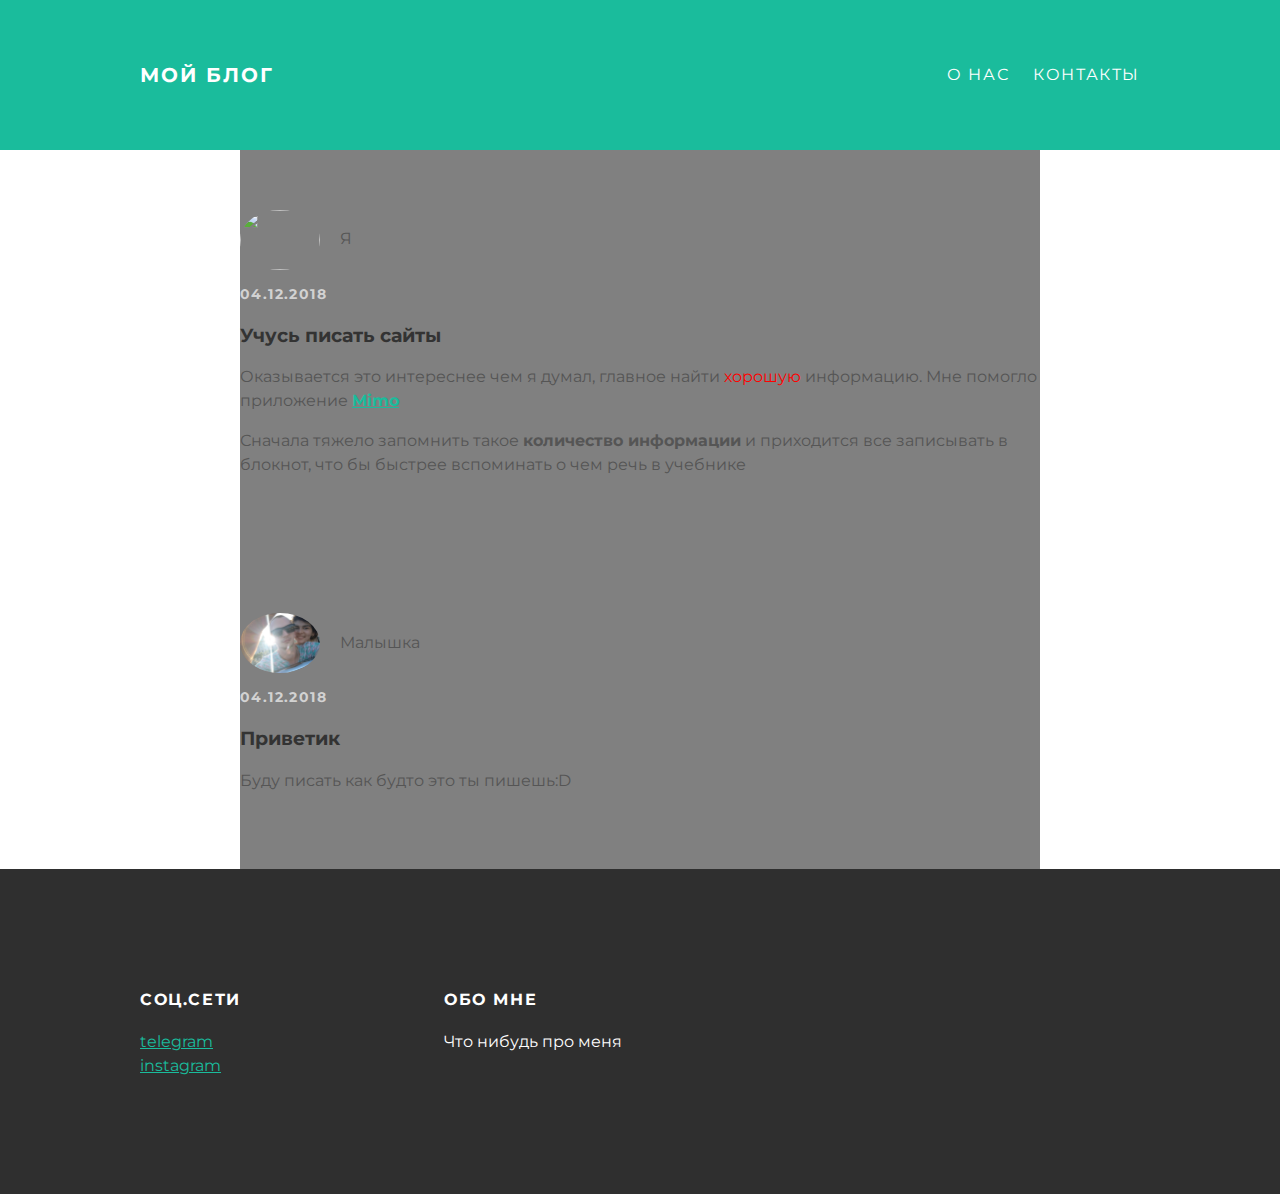
==== index.html @ 8b1c0924 "Add files via upload" ====
<!doctype>
<html>
<head>
  <link rel="stylesheet" type="text/css" href="styles.css">
  <title>Мой блог</title>
</head>
  <body>
    <div id="заглавие">
      <div class="контейнер">
        <a id="header-title" href="index.html">Мой блог</a>
        <ul id="header-nav">
          <li><a href="about.html">О нас</a></li>
          <li><a href="mailto:vova0131@gmail.com">Контакты</a></li>
          </ul>
      </div>
    </div>
    <div id="контент">
      <div class="контейнер">
       <div class="пост">
        <div class="автор поста">
        <img src="я.jpg">
        <span class="name">Я</span>
        </div>
        <p class="Дата записи">04.12.2018</p>
        <h3 class="Название записи">Учусь писать сайты</h3>
         <div class="Текст записи">
          <p>Оказывается это интереснее чем я думал, главное найти <span style="color:red;">хорошую</span> информацию. Мне помогло приложение <a href="https://play.google.com/store/apps/details?id=com.getmimo&hl=ru"><strong>Mimo</strong></a> </p>
          <p>Сначала тяжело запомнить такое <strong>количество информации</strong> и приходится все записывать в блокнот, что бы быстрее вспоминать о чем речь в учебнике</p>
         </div>
       </div>
       <div class="пост">
         <div class="автор поста">
           <img src="Аня.jpg">

           <span class="name">Малышка</span>

         </div>
         <p class="Дата записи"> 04.12.2018</p>
         <h3 class="название записи">Приветик</h3>
         <div class="текст записи">
           <p>Буду писать как будто это ты пишешь:D</p>
         </div>
       </div>
      </div>
    </div>
    <div id="низ">
      <div class="контейнер">
        <div class="колонка">
        <h4>Соц.сети</h4>
        <p>
          <a href="https://t.me/vovazhyber">telegram</a>
          <br>
          <a href="https://www.instagram.com/vovazhyber">instagram</a>
        </p>
        </div>
        <div class="колонка">
        <h4>Обо мне</h4>
        <p>
          Что нибудь про меня
        </p>
        </div>
      </div>
    </div>
  </body>
</html>
---- styles.css ----
@import url(http://fonts.googleapis.com/css?family=Montserrat:400,700);
body {color: #555;
margin: 0;
font-family: 'montserrat',sans-serif;
}
#заглавие {background-color: #1abc9c;
  height: 150px;
line-height: 150px;}
#header-title {
  display: block;
  float: left;
  font-size: 20px;
  font-weight: bold;
}
#header-nav {
  display:block;
  float:right;
  margin-top: 0;
}
#header-nav li {display:inline;
padding-left: 20px;}
.контейнер {
  max-width: 1000px;
  margin: 0 auto;
}
#заглавие a{color: white;
text-decoration: none;
text-transform: uppercase;
letter-spacing: 0.1em;
}
#заглавие a:hover{
  color:#222;
}
#низ {
  background-color: #2f2f2f;
  padding: 100px 0;
}
.колонка {min-width: 300px;
display: inline-block;
vertical-align: top;
}
#низ h4 {color: white;
text-transform: uppercase;
letter-spacing: 0.1em;
}
#низ p{color:white;
}
a{color: #1abc9c;
text-decotation: none;
}
#низ a:hover {color: #f6a623;
}
.пост, .Про {max-width: 800px;
margin: 0 auto;
padding: 60px 0;
}
.автор img{
  width: 80px;
  height: 60px;
  vertical-align: middle;
}
.name {
  margin-left: 16px;
}
.Дата {color: #d2d2d2;
font-size: 14px;
font-weight: bold;
text-transform: uppercase;
letter-spacing: 0.1em;
}
h1, h2, h3, h4 {color: #333;
}
p {line-height: 1.5;}
.
.Про {text-align: center;}
.автор img,
.Про img {border-radius: 50%;}
.пост {background-color: #808080;}
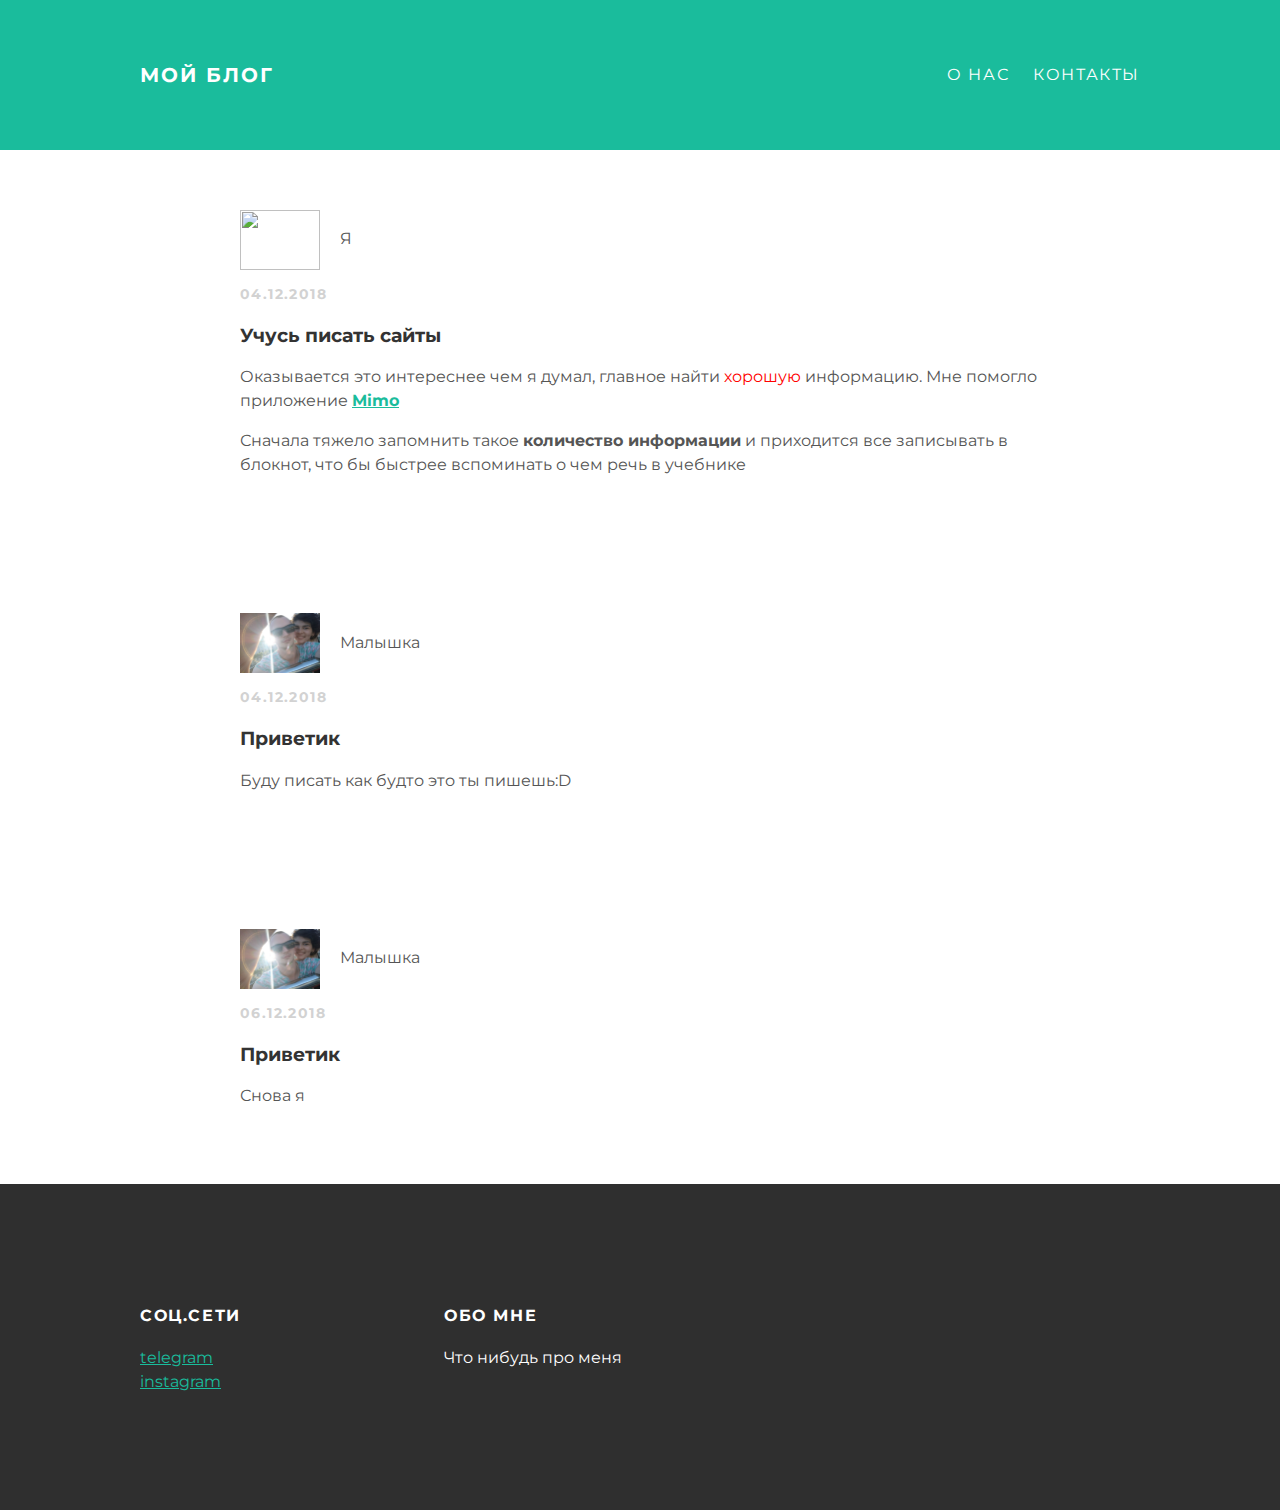
==== commit 9b9ef31b: "Update index.html" ====
--- a/index.html
+++ b/index.html
@@ -43,6 +43,21 @@
        </div>
       </div>
     </div>
+    <div class="пост">
+         <div class="автор поста">
+           <img src="Аня.jpg">
+
+           <span class="name">Малышка</span>
+
+         </div>
+         <p class="Дата записи"> 06.12.2018</p>
+         <h3 class="название записи">Приветик</h3>
+         <div class="текст записи">
+           <p>Снова я</p>
+         </div>
+       </div>
+      </div>
+    </div>
     <div id="низ">
       <div class="контейнер">
         <div class="колонка">
--- a/styles.css
+++ b/styles.css
@@ -73,6 +73,5 @@
 p {line-height: 1.5;}
 .
 .Про {text-align: center;}
-.автор img,
-.Про img {border-radius: 50%;}
-.пост {background-color: #808080;}
+
+
